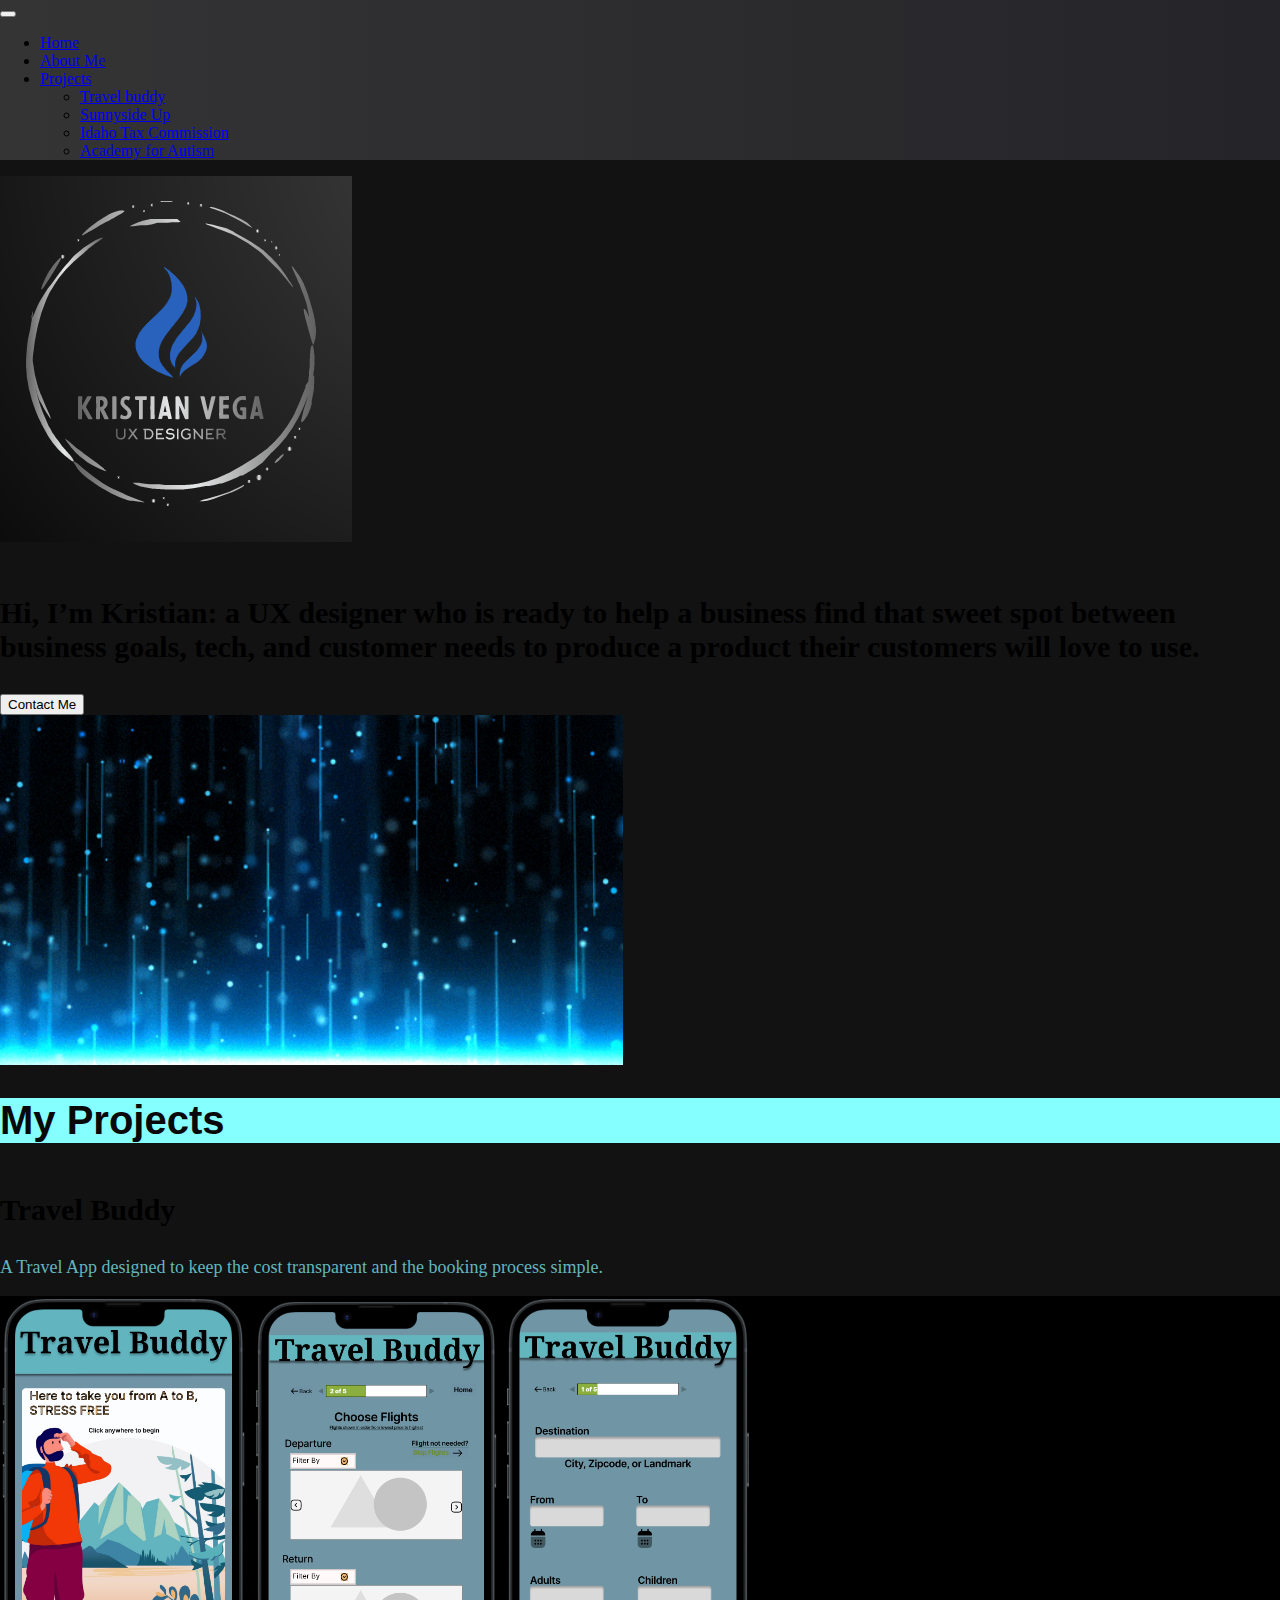
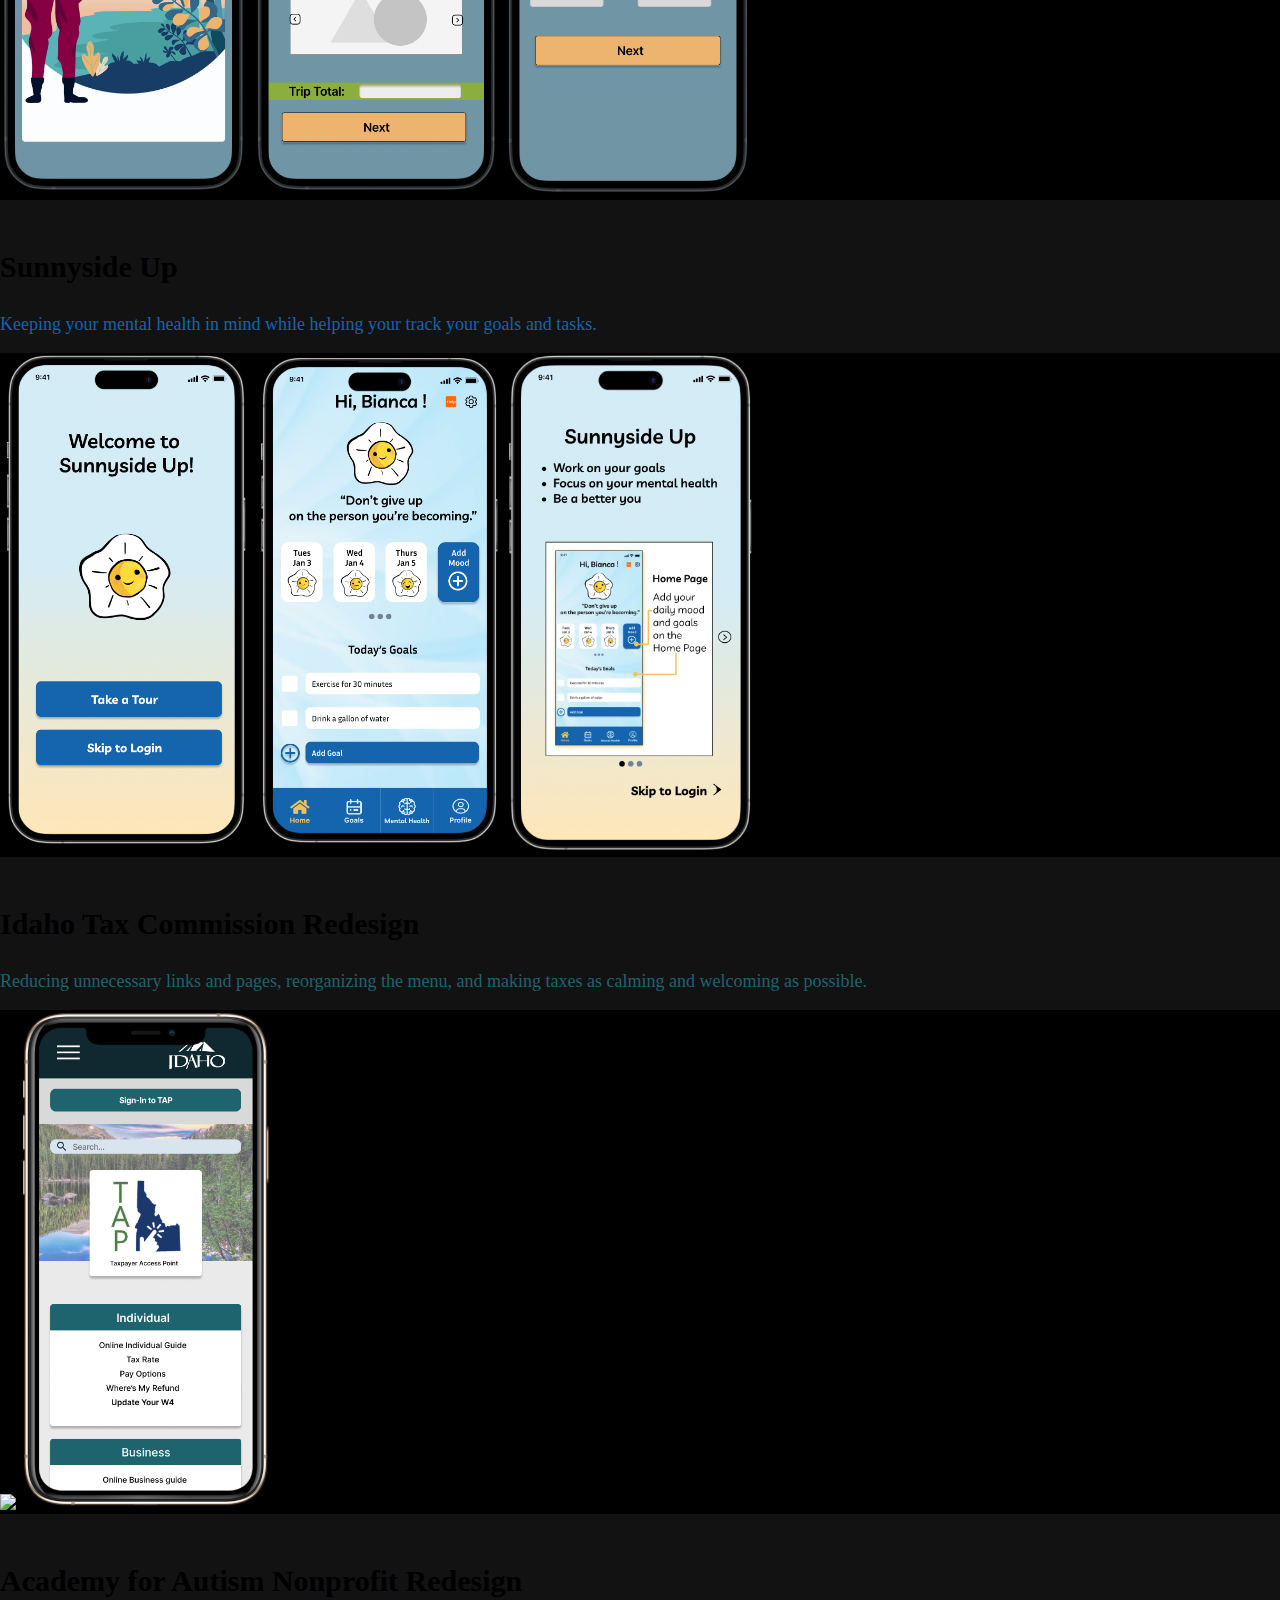
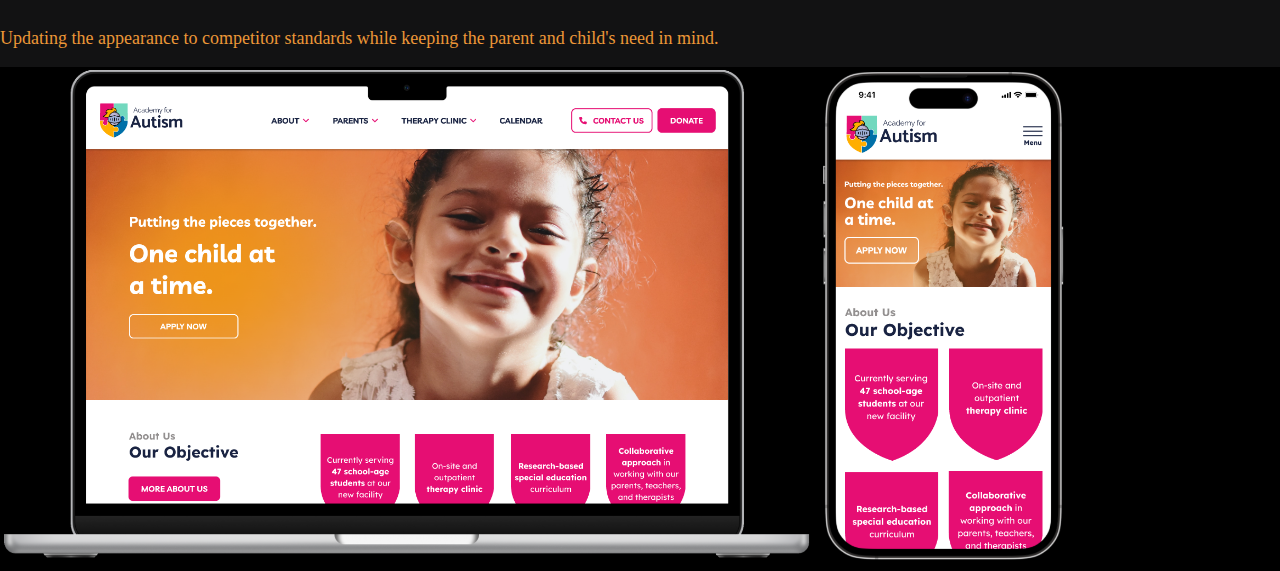
==== index.html @ 87b816de "first commit" ====
<!doctype html>
<html lang="en">
  <head>
    <!-- Required meta tags -->
    <meta charset="utf-8">
    <meta name="viewport" content="width=device-width, initial-scale=1">

    <!-- Add Bootstrap CSS Here on line 10-->
    <!-- This is REQUIRED for bootstrap to work correctly -->
    <link href="https://cdn.jsdelivr.net/npm/bootstrap@5.1.3/dist/css/bootstrap.min.css" rel="stylesheet" integrity="sha384-1BmE4kWBq78iYhFldvKuhfTAU6auU8tT94WrHftjDbrCEXSU1oBoqyl2QvZ6jIW3" crossorigin="anonymous">
    <!-- This stylesheet is an example of how you can add your own stylesheet 
        to customize bootstrap components. Notice how it is loaded 2nd to the 
        required bootstrap stylesheet. This is so our stylesheet will overwrite 
        bootstrap classes when we apply the same class but different styles 
        to the stylsheet 
    -->
    <link rel="stylesheet" href="./images/">
    <link rel="stylesheet" href="./css/style.css">
  </head>







<body>
   
  <nav class="navbar navbar-expand-lg navbar-dark gradient-custom">
    <div class="container-fluid">
      <a class="navbar-brand" href="#"></a>
      <button class="navbar-toggler" type="button" data-bs-toggle="collapse" data-bs-target="#navbarNavDropdown" aria-controls="navbarNavDropdown" aria-expanded="false" aria-label="Toggle navigation">
        <span class="navbar-toggler-icon"></span>
      </button>
      <div class="collapse navbar-collapse" id="navbarNavDropdown">
        <ul class="navbar-nav">
          <li class="nav-item">
            <a class="nav-link active" aria-current="page" href="#">Home</a>
          </li>
          <li class="nav-item">
            <a class="nav-link" href="#">About Me</a>
          </li>
          <li class="nav-item dropdown">
            <a class="nav-link dropdown-toggle" href="#" id="navbarDropdownMenuLink" role="button" data-bs-toggle="dropdown" aria-expanded="false">
              Projects
            </a>
            <ul class="dropdown-menu" aria-labelledby="navbarDropdownMenuLink">
              <li><a class="dropdown-item" href="#">Travel buddy</a></li>
              <li><a class="dropdown-item" href="#">Sunnyside Up</a></li>
              <li><a class="dropdown-item" href="#">Idaho Tax Commission</a></li>
              <li><a class="dropdown-item" href="#">Academy for Autism</a></li>
            </ul>
          </li>
        </ul>
      </div>
    </div>
  </nav>




<!--Hero -->
<div class="px-4 py-5 my-5 text-center">
<img class="d-block mx-auto mb-4" src="images/logo 1.PNG" class="img-fluid" alt="Responsive image">

<div class="col-lg-6 mx-auto">
  <h3 class="lead mb-4 text-light">Hi, I’m Kristian:
    a UX designer who is ready to help a business find that sweet spot between business goals, tech, and customer needs to produce a product their customers will love to use.</h3>
  <div class="d-grid gap-2 d-sm-flex justify-content-sm-center">
   
    <button type="button" class="btn btn-outline-light btn-lg px-4">Contact Me</button>
  </div>
</div>
</div>

    <img class="col-12 img-fluid" src="images/giphy.gif" style="height: 350px " >

    <div class="col-sm-6 col-md-12 col-xs-12 text-center text-light pb-5">
      <h2>My Projects</h2>
      <p style="font-size: 36px" >
    



      <div class="col-sm-6 col-md-12 col-xs-12">
        <div class="col-sm-6 col-md-12 col-xs-12 text-center text-light pt-5 pb-2">  

            <h3>Travel Buddy</h3>
             <p style="font-size:18px; color:#63b6be;">A Travel App designed to keep the cost transparent and the booking process simple.   </p>
          </div>

        <div class="thumbnail" style="border:none; background:rgb(0, 0, 0);">

        <div class="col-sm-4 col-md-12 col-xs-12 image-container text-center">
          <img src="images/travel buddy 1.PNG" style="height:500px ; " />
          <img src="images/travel buddy 2.PNG" style="height:500px; " />
          <img src="images/travel buddy 4.PNG" style="height:500px; " />
          
        </div>

       
        </div>




        <div class="col-sm-6 col-md-12 col-xs-12">
            <div class="col-sm-6 col-md-12 col-xs-12 text-center text-light pt-5 pb-2">  
    
                <h3>Sunnyside Up</h3>
                 <p style="font-size:18px; color:#1464ae;">Keeping your mental health in mind while helping your track your goals and tasks.   </p>
              </div>

            <div class="thumbnail" style="border:none; background:rgb(0, 0, 0);">
    
            <div class="col-sm-4 col-md-12 col-xs-12 image-container text-center">
              <img src="images/Sunnyside up1.PNG" style="height:500px; " />
              <img src="images/sunnyside up 2.PNG" style="height:500px; " />
              <img src="images/sunnyside 3.PNG" style="height:500px; " />
              
            </div>
    
           
            </div>


            
        <div class="col-sm-6 col-md-12 col-xs-12">
            <div class="col-sm-6 col-md-12 col-xs-12 text-center text-light pt-5 pb-2">  
    
                <h3>Idaho Tax Commission Redesign</h3>
                 <p style="font-size:18px; color:#1d646f;">Reducing unnecessary links and pages, reorganizing the menu, and making taxes as calming and welcoming as possible.   </p>
              </div>

            <div class="thumbnail" style="border:none; background:rgb(0, 0, 0);">
    
            <div class="col-sm-4 col-md-12 col-xs-12 image-container text-center">
              <img src="images/Idaho 2.PNG" style="height:500px; " />
              <img src="images/idaho 3.PNG" style="height:500px; " />
              
              
            </div>
    
           
            </div>


            <div class="col-sm-6 col-md-12 col-xs-12">
                <div class="col-sm-6 col-md-12 col-xs-12 text-center text-light pt-5 pb-2">  
        
                    <h3>Academy for Autism Nonprofit Redesign</h3>
                     <p style="font-size:18px; color:#ec9738;">Updating the appearance to competitor standards while keeping the parent and child's need in mind. </p>
                  </div>
    
                <div class="thumbnail" style="border:none; background:rgb(0, 0, 0);">
        
                <div class="col-sm-4 col-md-12 col-xs-12 image-container text-center">
                  <img src="images/Autism 1.PNG" style="height:500px; " />
                  <img src="images/autism 2.PNG" style="height:500px; " />
                  
                  
                </div>
        
               
                </div>

</div>




<script src="https://cdn.jsdelivr.net/npm/bootstrap@5.1.3/dist/js/bootstrap.bundle.min.js" integrity="sha384-ka7Sk0Gln4gmtz2MlQnikT1wXgYsOg+OMhuP+IlRH9sENBO0LRn5q+8nbTov4+1p" crossorigin="anonymous"></script>

    </body>
---- css/style.css ----
.row g-0{
    display: flex;
    justify-content: space-around;
 }


header{
    color: aliceblue;
}

h2 {
    font-size:  40px;
    color: rgb(9, 9, 9);
    background-color:#85ffff;
    font-family:'Segoe UI', Tahoma, Geneva, Verdana, sans-serif

}
h3 {
    font-size: 30px;
    margin-top: 50px;
}



.btn-lg:hover {
    background-color:#2861bdb9 ;
}
.img-fluid {
    display: block;
    max-width: 100%;
    height: auto;
}

 body {
    background-color: rgb(18, 18, 19);
    margin: 0;
  }

  .gradient-custom {
    background: linear-gradient(to right, rgb(52, 52, 53), rgb(37, 37, 41))
}
  

.card{
    background-color: black;
    padding: 0px;
    margin-bottom: 50px;
    
}
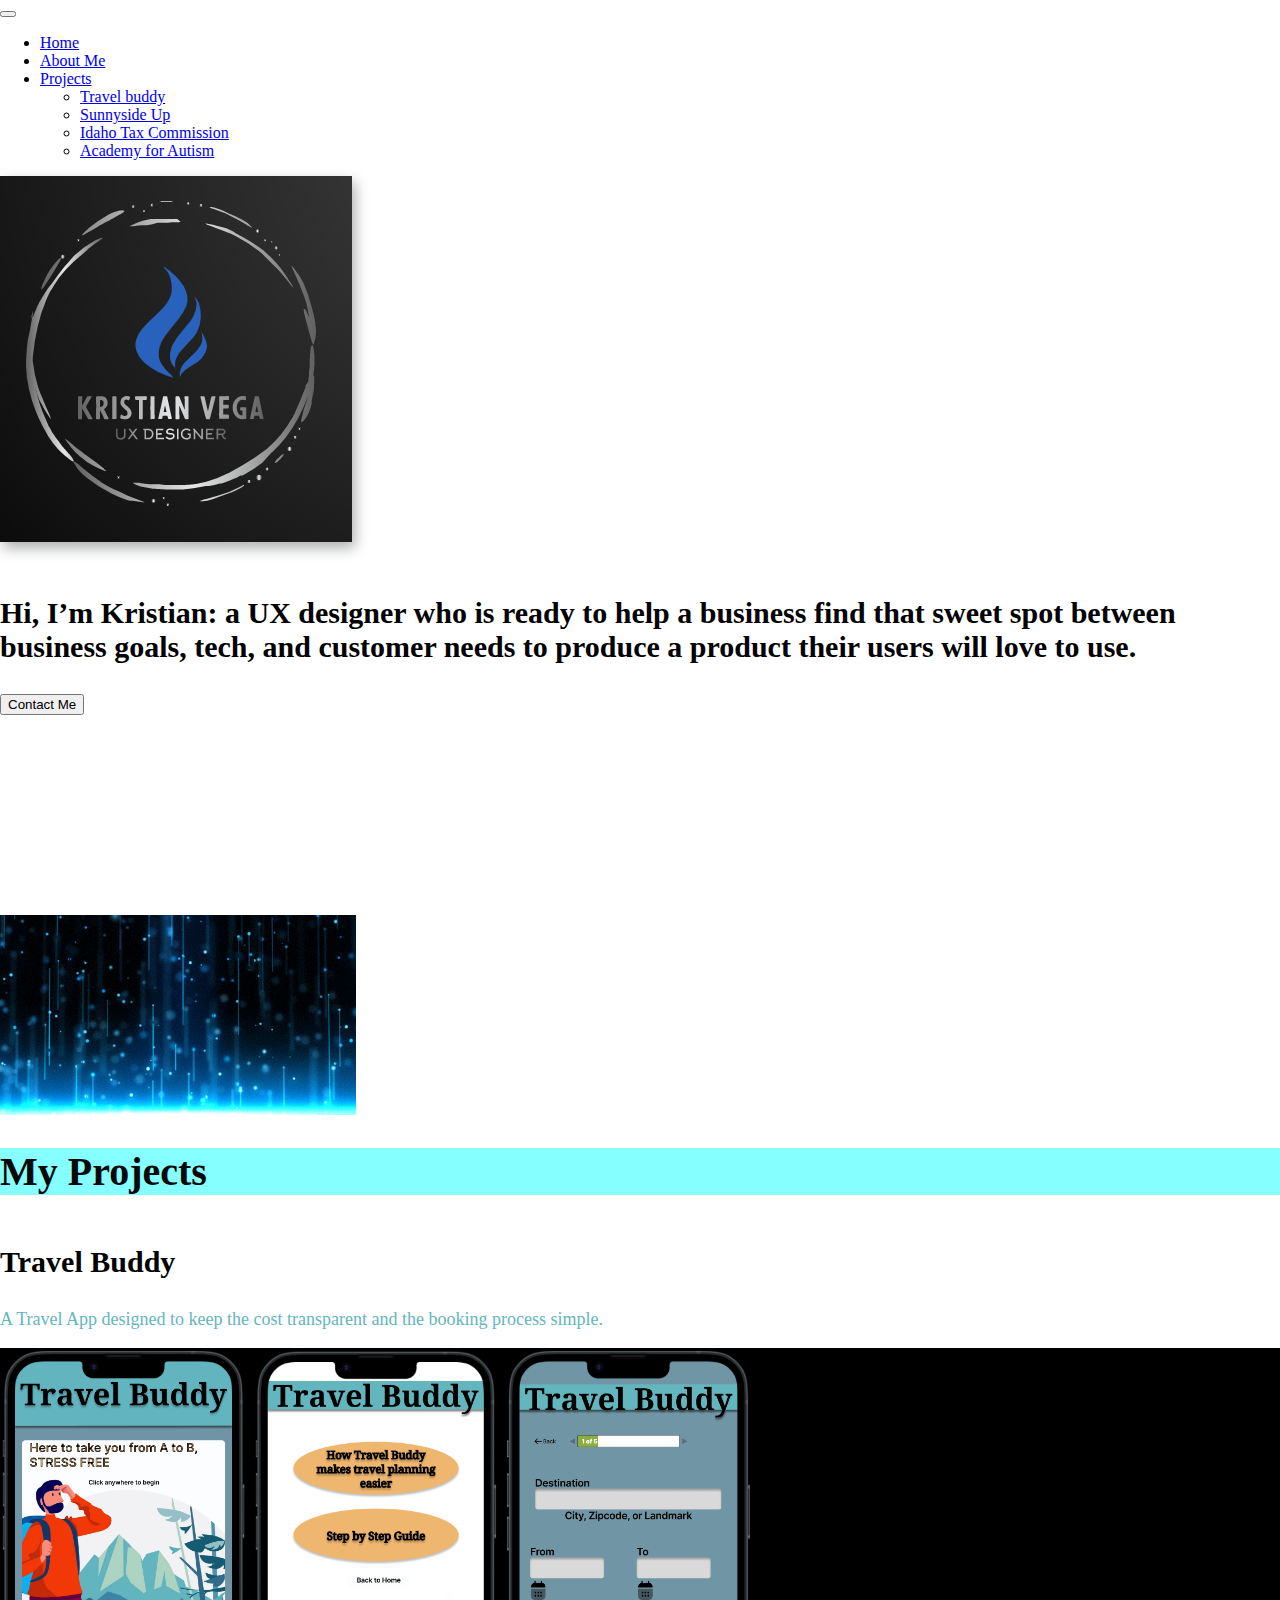
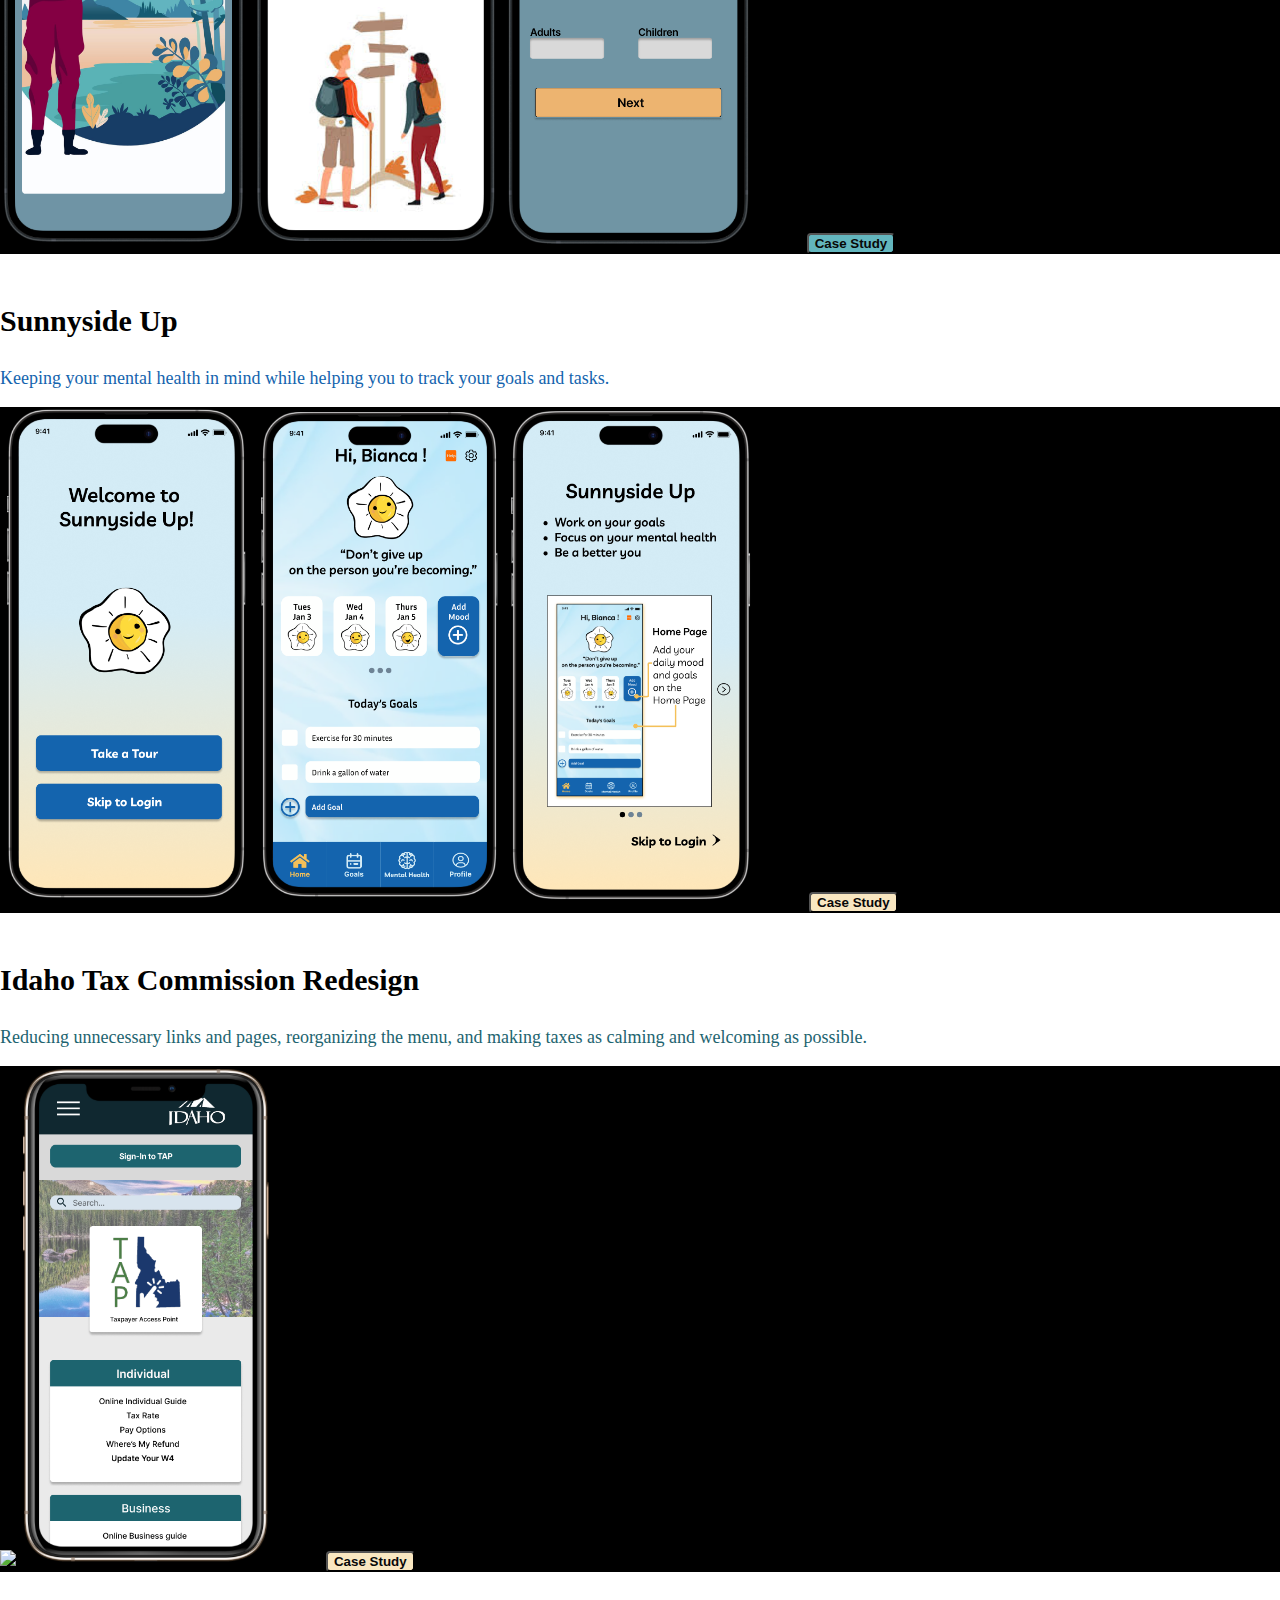
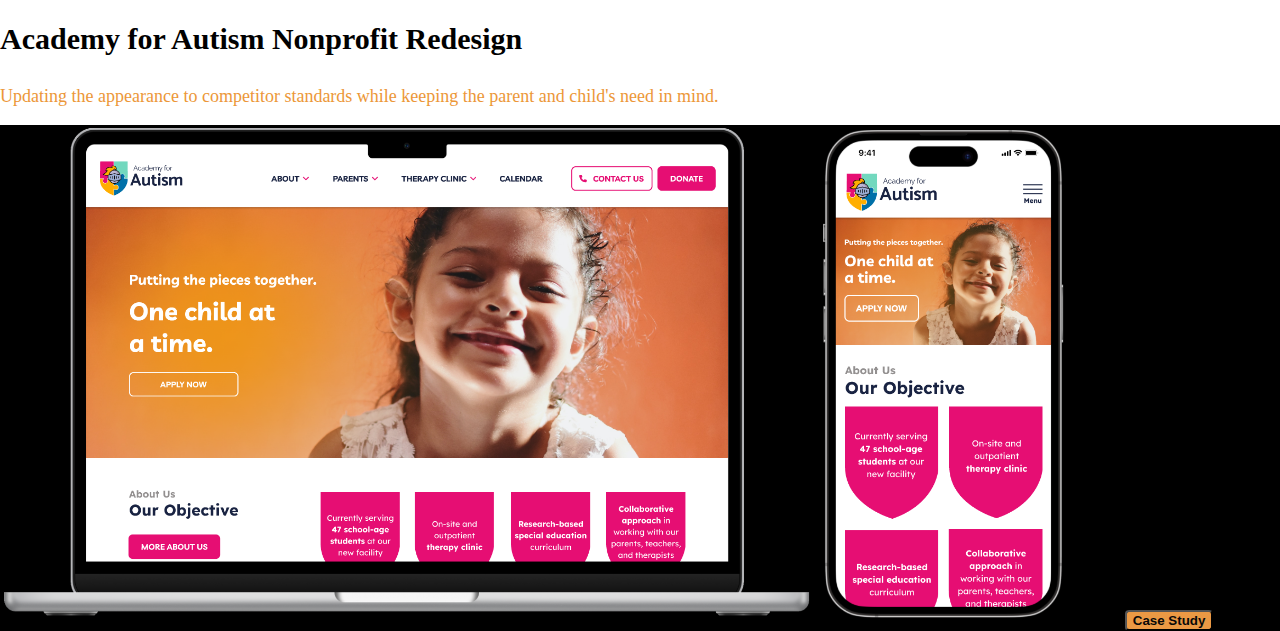
==== commit 84891f64: "april 18th" ====
--- a/index.html
+++ b/index.html
@@ -14,8 +14,16 @@
         bootstrap classes when we apply the same class but different styles 
         to the stylsheet 
     -->
-    <link rel="stylesheet" href="./images/">
+    <link rel="cursor" href="./js/cursor.js">
     <link rel="stylesheet" href="./css/style.css">
+
+    <style>
+      img.demo {
+         filter: brightness(120%);
+         filter: contrast(120%);
+         filter: drop-shadow(3px 6px 7px #acadad );
+      }
+      </style>
   </head>
 
 
@@ -26,8 +34,8 @@
 
 <body>
    
-  <nav class="navbar navbar-expand-lg navbar-dark gradient-custom">
-    <div class="container-fluid">
+  <nav class="navbar navbar-expand-lg navbar-dark gradient-custom ">
+    <div class="container-fluid ">
       <a class="navbar-brand" href="#"></a>
       <button class="navbar-toggler" type="button" data-bs-toggle="collapse" data-bs-target="#navbarNavDropdown" aria-controls="navbarNavDropdown" aria-expanded="false" aria-label="Toggle navigation">
         <span class="navbar-toggler-icon"></span>
@@ -60,12 +68,13 @@
 
 
 <!--Hero -->
+
 <div class="px-4 py-5 my-5 text-center">
-<img class="d-block mx-auto mb-4" src="images/logo 1.PNG" class="img-fluid" alt="Responsive image">
+<img class= "demo d-block mx-auto mb-4" src="images/logo 1.PNG" class="img-fluid" alt="Responsive image">
 
 <div class="col-lg-6 mx-auto">
   <h3 class="lead mb-4 text-light">Hi, I’m Kristian:
-    a UX designer who is ready to help a business find that sweet spot between business goals, tech, and customer needs to produce a product their customers will love to use.</h3>
+    a UX designer who is ready to help a business find that sweet spot between business goals, tech, and customer needs to produce a product their users will love to use.</h3>
   <div class="d-grid gap-2 d-sm-flex justify-content-sm-center">
    
     <button type="button" class="btn btn-outline-light btn-lg px-4">Contact Me</button>
@@ -73,11 +82,12 @@
 </div>
 </div>
 
-    <img class="col-12 img-fluid" src="images/giphy.gif" style="height: 350px " >
+    <img class="col-12 img-fluid pt-5" src="images/giphy.gif" style="height: 200px " >
 
-    <div class="col-sm-6 col-md-12 col-xs-12 text-center text-light pb-5">
+    <div class="col-sm-6 col-md-12 col-xs-12 text-center text-light pt--1 pb-5">
       <h2>My Projects</h2>
-      <p style="font-size: 36px" >
+      
+      <p style="font-size: 36px" ></p>
     
 
 
@@ -89,13 +99,13 @@
              <p style="font-size:18px; color:#63b6be;">A Travel App designed to keep the cost transparent and the booking process simple.   </p>
           </div>
 
-        <div class="thumbnail" style="border:none; background:rgb(0, 0, 0);">
+        <div class="background" style="border:none; background:rgb(0, 0, 0)";>
 
         <div class="col-sm-4 col-md-12 col-xs-12 image-container text-center">
-          <img src="images/travel buddy 1.PNG" style="height:500px ; " />
-          <img src="images/travel buddy 2.PNG" style="height:500px; " />
-          <img src="images/travel buddy 4.PNG" style="height:500px; " />
-          
+          <img src="images/travel buddy 1.PNG" style="height:500px " />
+          <img src="images/travel 5.PNG" style="height:500px " />
+          <img src="images/travel buddy 4.PNG" style="height:500px " />
+        <button href="#" class="travelBtn btn-xl ">Case Study</a>
         </div>
 
        
@@ -108,16 +118,17 @@
             <div class="col-sm-6 col-md-12 col-xs-12 text-center text-light pt-5 pb-2">  
     
                 <h3>Sunnyside Up</h3>
-                 <p style="font-size:18px; color:#1464ae;">Keeping your mental health in mind while helping your track your goals and tasks.   </p>
+                 <p style="font-size:18px; color:#1464ae;">Keeping your mental health in mind while helping you to track your goals and tasks.   </p>
               </div>
 
-            <div class="thumbnail" style="border:none; background:rgb(0, 0, 0);">
+            <div class="background" style="border:none; background:rgb(0, 0, 0);">
     
             <div class="col-sm-4 col-md-12 col-xs-12 image-container text-center">
-              <img src="images/Sunnyside up1.PNG" style="height:500px; " />
-              <img src="images/sunnyside up 2.PNG" style="height:500px; " />
-              <img src="images/sunnyside 3.PNG" style="height:500px; " />
               
+                <img src="images/Sunnyside up1.PNG" style="height:500px; " />
+                <img src="images/sunnyside up 2.PNG" style="height:500px; " />
+                <img src="images/sunnnyside4.PNG" style="height:500px; " />
+                <button href="#" class="sunnyBtn btn-xl">Case Study</a>
             </div>
     
            
@@ -132,11 +143,12 @@
                  <p style="font-size:18px; color:#1d646f;">Reducing unnecessary links and pages, reorganizing the menu, and making taxes as calming and welcoming as possible.   </p>
               </div>
 
-            <div class="thumbnail" style="border:none; background:rgb(0, 0, 0);">
+            <div class="background" style="border:none; background:rgb(0, 0, 0);">
     
             <div class="col-sm-4 col-md-12 col-xs-12 image-container text-center">
               <img src="images/Idaho 2.PNG" style="height:500px; " />
               <img src="images/idaho 3.PNG" style="height:500px; " />
+              <button href="#" class="idahoBtn btn-xl">Case Study</a>
               
               
             </div>
@@ -155,8 +167,10 @@
                 <div class="thumbnail" style="border:none; background:rgb(0, 0, 0);">
         
                 <div class="col-sm-4 col-md-12 col-xs-12 image-container text-center">
+                  
                   <img src="images/Autism 1.PNG" style="height:500px; " />
                   <img src="images/autism 2.PNG" style="height:500px; " />
+                  <button href="#" class="academyBtn btn-xl">Case Study</a>
                   
                   
                 </div>
@@ -171,5 +185,6 @@
 
 <script src="https://cdn.jsdelivr.net/npm/bootstrap@5.1.3/dist/js/bootstrap.bundle.min.js" integrity="sha384-ka7Sk0Gln4gmtz2MlQnikT1wXgYsOg+OMhuP+IlRH9sENBO0LRn5q+8nbTov4+1p" crossorigin="anonymous"></script>
 
-    </body>
-    +</body>
+    
+</html>--- a/css/style.css
+++ b/css/style.css
@@ -6,6 +6,12 @@
     justify-content: space-around;
  }
 
+ .nav-item:hover {
+    background-color: #2861bdb9;
+    color: white;
+    text-decoration: underline;
+    border-radius: 8px;
+ }
 
 header{
     color: aliceblue;
@@ -15,7 +21,8 @@
     font-size:  40px;
     color: rgb(9, 9, 9);
     background-color:#85ffff;
-    font-family:'Segoe UI', Tahoma, Geneva, Verdana, sans-serif
+    font-family: Georgia, 'Times New Roman', Times, serif;
+    font-weight: 600;
 
 }
 h3 {
@@ -32,26 +39,93 @@
     display: block;
     max-width: 100%;
     height: auto;
+
 }
 
  body {
-    background-color: rgb(18, 18, 19);
+   background:url("../images/wp2733024.jpg");
+   
     margin: 0;
   }
 
   .gradient-custom {
-    background: linear-gradient(to right, rgb(52, 52, 53), rgb(37, 37, 41))
+    background:transparent;
 }
   
 
 .card{
-    background-color: black;
+    
+    background-color: rgb(7, 7, 7);
+    margin-left: 50px;
+
     padding: 0px;
     margin-bottom: 50px;
     
 }
 
+.background {
+    background-size: contain;
+}
+
+  
+ .travelBtn{
+    color:rgb(8, 8, 8);
+    border-radius: 4px;
+   font-weight:bold;
+    background-color: #63b6be;
+    margin-left: 50px;
+    
+ }
+ .travelBtn:hover {
+    background-color:#edb470;
+    
+ }
+
+.img-fluid {
+    margin-top: 200px;
+    padding-bottom: -10px;
+}
+
+.sunnyBtn{
+    color:rgb(8, 8, 8);
+    border-radius: 4px;
+   font-weight:bold;
+    background-color:#f9e7c1;
+    margin-left: 50px;
+    
+ }
+
+ .sunnyBtn:hover {
+    background-color:#1464ae;
+    color: white;
+ }
+
+ .idahoBtn{
+    color:rgb(8, 8, 8);
+    border-radius: 4px;
+   font-weight:bold;
+    background-color:#f9e7c1;
+    margin-left: 50px;
+    
+ }
+ .idahoBtn:hover{
+    background-color: #1d646f;
+    color: white;
+ }
+
+ .academyBtn{
+    color:rgb(8, 8, 8);
+    border-radius: 4px;
+   font-weight:bold;
+    background-color:#eb9944;
+    margin-left: 50px;
+    
+ }
+ .academyBtn:hover{
+    background-color: #e60e73;
+    color: white;
+ }
 
 
-  
+
  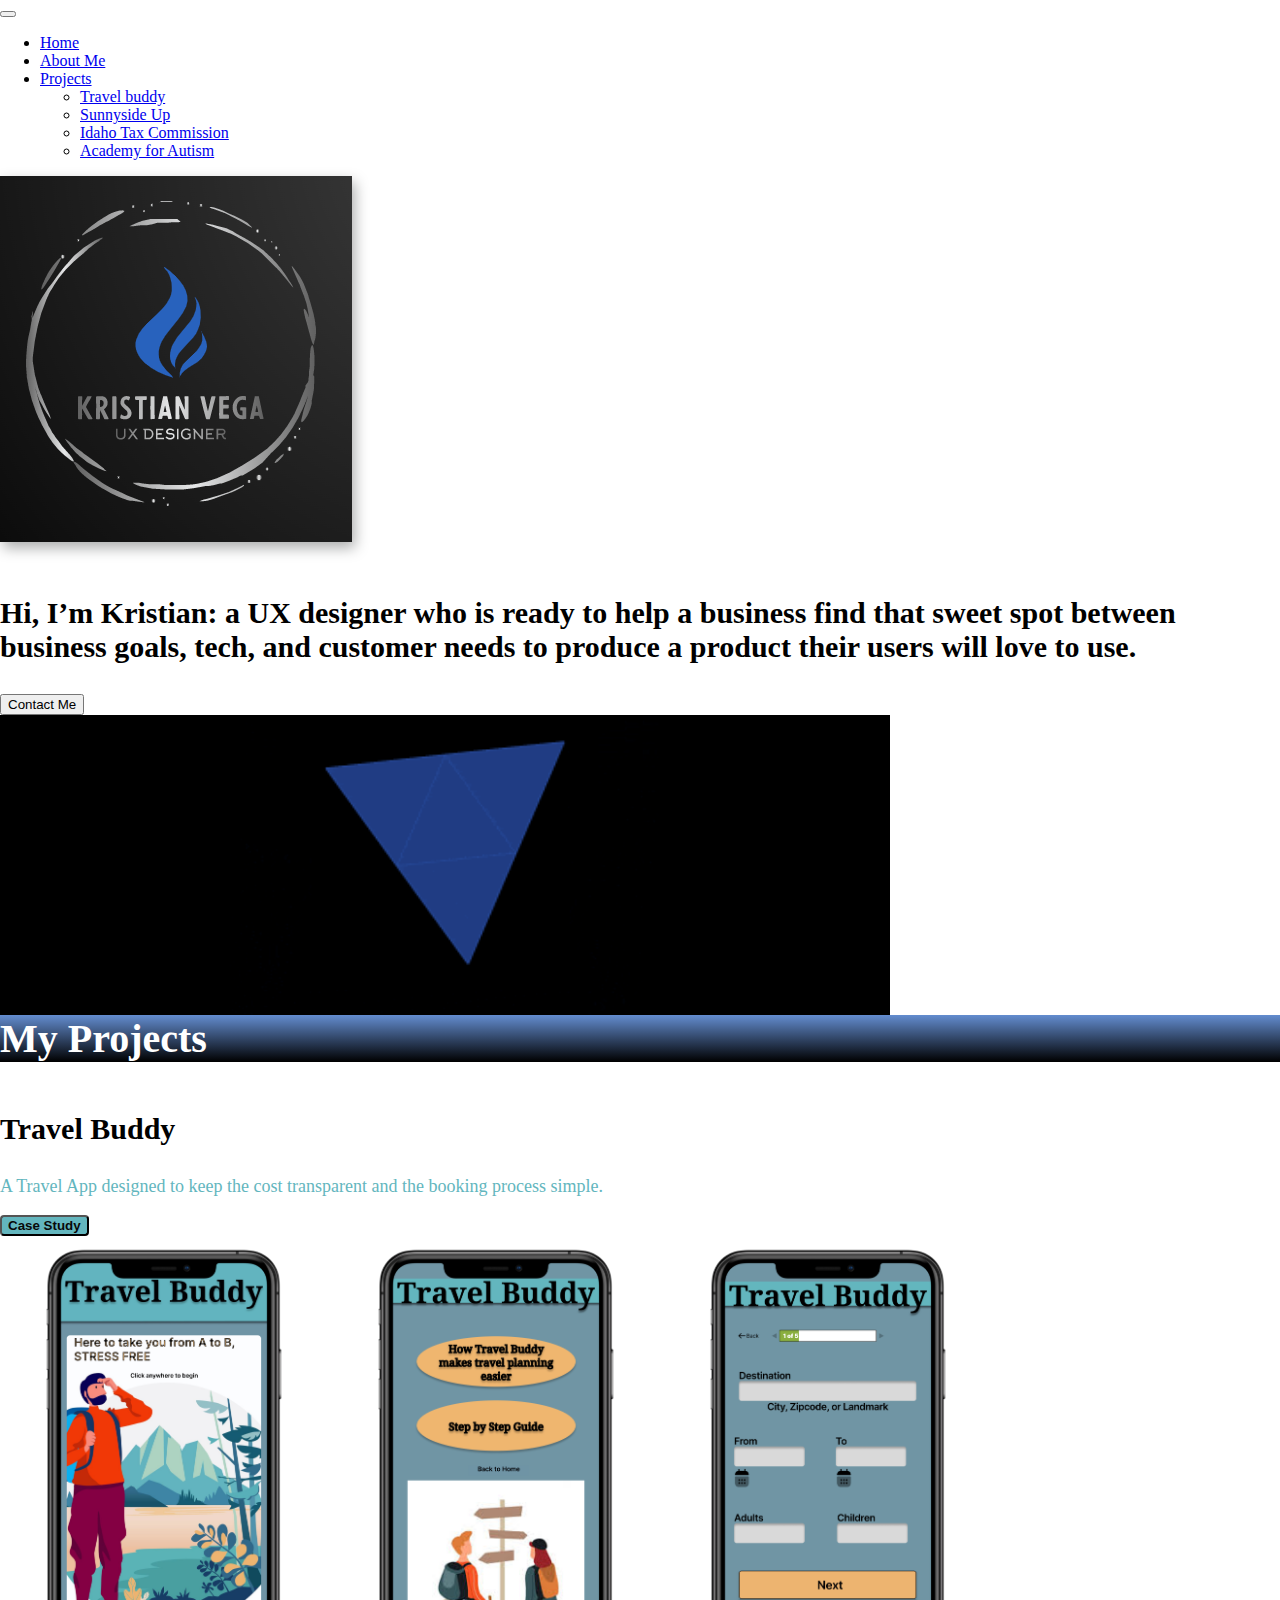
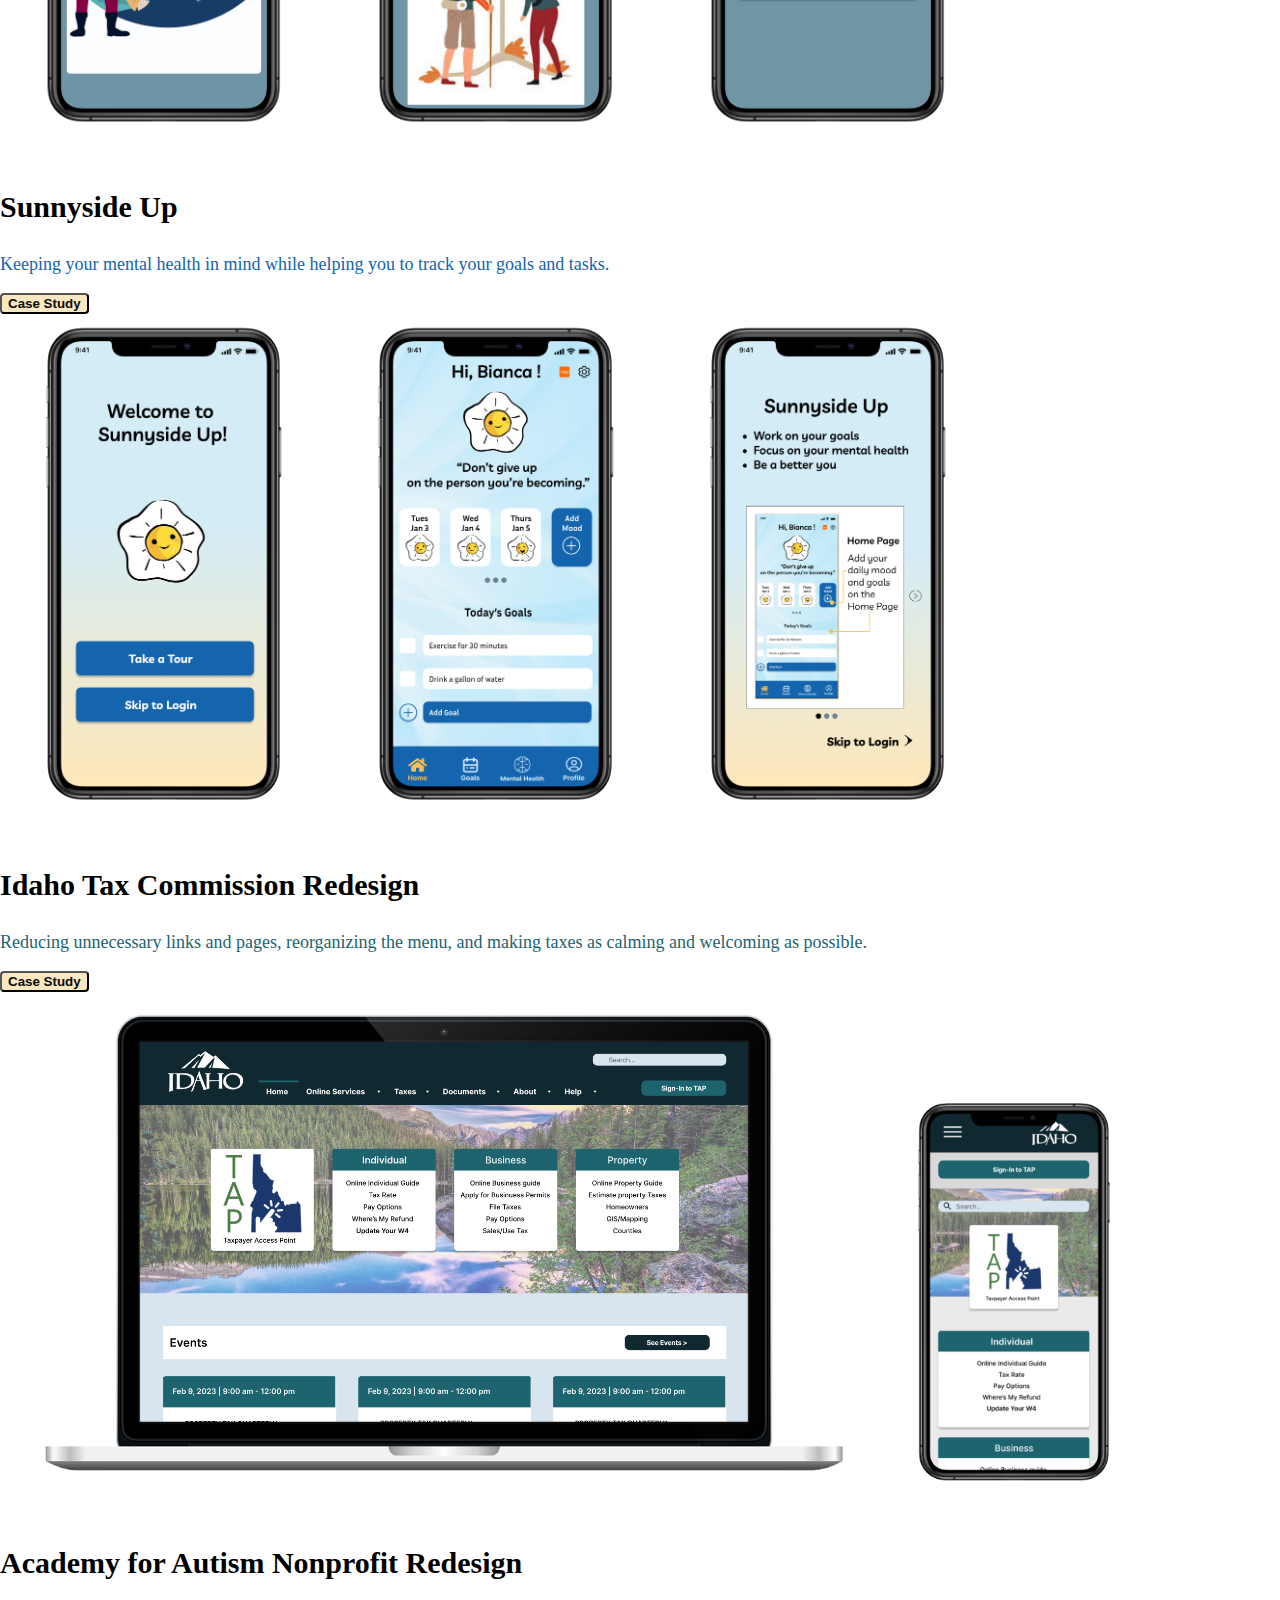
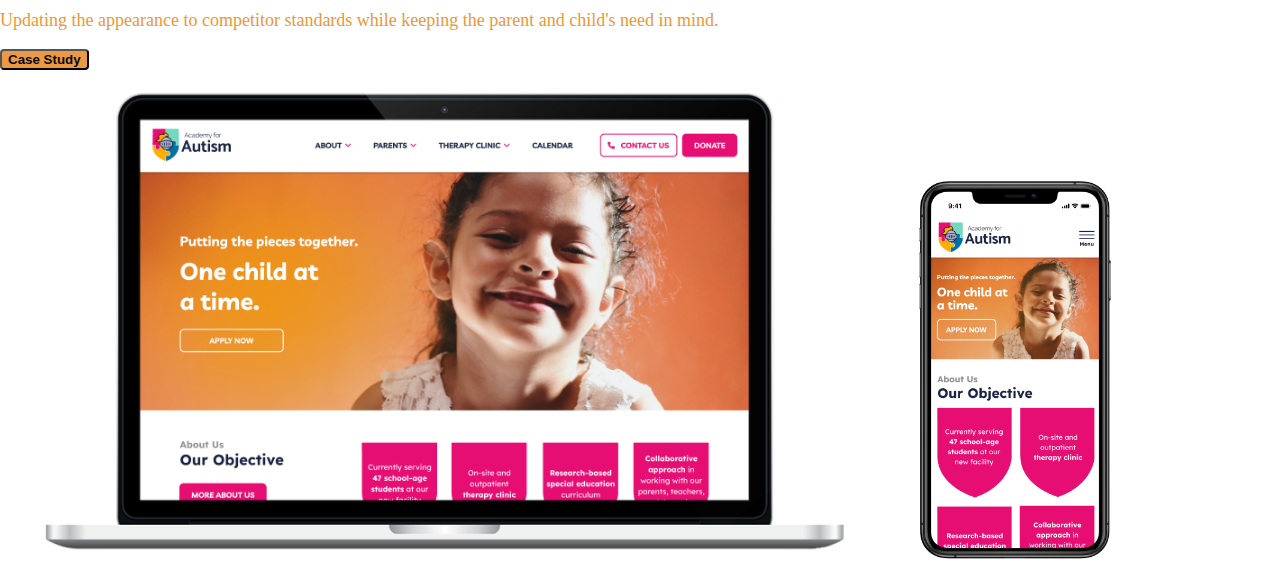
==== commit b708375f: "screenshots background removal and new gif" ====
--- a/index.html
+++ b/index.html
@@ -17,13 +17,10 @@
     <link rel="cursor" href="./js/cursor.js">
     <link rel="stylesheet" href="./css/style.css">
 
-    <style>
-      img.demo {
-         filter: brightness(120%);
-         filter: contrast(120%);
-         filter: drop-shadow(3px 6px 7px #acadad );
-      }
-      </style>
+
+
+
+   
   </head>
 
 
@@ -72,6 +69,15 @@
 <div class="px-4 py-5 my-5 text-center">
 <img class= "demo d-block mx-auto mb-4" src="images/logo 1.PNG" class="img-fluid" alt="Responsive image">
 
+ <!--logo shadow-->
+ <style>
+  img.demo {
+     filter: brightness(120%);
+     filter: contrast(120%);
+     filter: drop-shadow(3px 6px 7px #acadad );
+  }
+  </style>
+
 <div class="col-lg-6 mx-auto">
   <h3 class="lead mb-4 text-light">Hi, I’m Kristian:
     a UX designer who is ready to help a business find that sweet spot between business goals, tech, and customer needs to produce a product their users will love to use.</h3>
@@ -81,13 +87,13 @@
   </div>
 </div>
 </div>
-
-    <img class="col-12 img-fluid pt-5" src="images/giphy.gif" style="height: 200px " >
-
-    <div class="col-sm-6 col-md-12 col-xs-12 text-center text-light pt--1 pb-5">
-      <h2>My Projects</h2>
+<div class="crop-container">
+    <img class=" col-12 img-fluid pt-2" src="images/blue pyramid.gif" style="height: 500px " >
+  </div>
+    <div class="col-sm-6 col-md-12 col-xs-12 text-center text-light   pb-5">
+      <h2 class="py-3">My Projects</h2>
       
-      <p style="font-size: 36px" ></p>
+     
     
 
 
@@ -97,15 +103,17 @@
 
             <h3>Travel Buddy</h3>
              <p style="font-size:18px; color:#63b6be;">A Travel App designed to keep the cost transparent and the booking process simple.   </p>
-          </div>
-
-        <div class="background" style="border:none; background:rgb(0, 0, 0)";>
+             <button href="#" class="travelBtn btn-md ">Case Study</a>
+            </div>
+          
+
+        <div class="background" style="border:none; ";>
 
         <div class="col-sm-4 col-md-12 col-xs-12 image-container text-center">
-          <img src="images/travel buddy 1.PNG" style="height:500px " />
-          <img src="images/travel 5.PNG" style="height:500px " />
-          <img src="images/travel buddy 4.PNG" style="height:500px " />
-        <button href="#" class="travelBtn btn-xl ">Case Study</a>
+          <img src="images/travel1.png" style="height:500px " />
+          <img src="images/travel3.png" style="height:500px " />
+          <img src="images/travel2.png" style="height:500px " />
+        
         </div>
 
        
@@ -119,16 +127,17 @@
     
                 <h3>Sunnyside Up</h3>
                  <p style="font-size:18px; color:#1464ae;">Keeping your mental health in mind while helping you to track your goals and tasks.   </p>
-              </div>
-
-            <div class="background" style="border:none; background:rgb(0, 0, 0);">
+                 <button href="#" class="sunnyBtn btn-xl">Case Study</a>
+                </div>
+
+            <div class="background" style="border:none;">
     
             <div class="col-sm-4 col-md-12 col-xs-12 image-container text-center">
               
-                <img src="images/Sunnyside up1.PNG" style="height:500px; " />
-                <img src="images/sunnyside up 2.PNG" style="height:500px; " />
-                <img src="images/sunnnyside4.PNG" style="height:500px; " />
-                <button href="#" class="sunnyBtn btn-xl">Case Study</a>
+                <img src="images/sunny1.png" style="height:500px; " />
+                <img src="images/sunny2.png" style="height:500px; " />
+                <img src="images/sunny3.png" style="height:500px; " />
+               
             </div>
     
            
@@ -141,14 +150,15 @@
     
                 <h3>Idaho Tax Commission Redesign</h3>
                  <p style="font-size:18px; color:#1d646f;">Reducing unnecessary links and pages, reorganizing the menu, and making taxes as calming and welcoming as possible.   </p>
-              </div>
-
-            <div class="background" style="border:none; background:rgb(0, 0, 0);">
+                 <button href="#" class="idahoBtn btn-xl">Case Study</a>
+                </div>
+
+            <div class="background" style="border:none;">
     
             <div class="col-sm-4 col-md-12 col-xs-12 image-container text-center">
-              <img src="images/Idaho 2.PNG" style="height:500px; " />
-              <img src="images/idaho 3.PNG" style="height:500px; " />
-              <button href="#" class="idahoBtn btn-xl">Case Study</a>
+              <img src="images/Idaho2.png" style="height:500px; " />
+              <img src="images/idahocell.png" style="height:400px; " />
+             
               
               
             </div>
@@ -162,15 +172,16 @@
         
                     <h3>Academy for Autism Nonprofit Redesign</h3>
                      <p style="font-size:18px; color:#ec9738;">Updating the appearance to competitor standards while keeping the parent and child's need in mind. </p>
-                  </div>
-    
-                <div class="thumbnail" style="border:none; background:rgb(0, 0, 0);">
+                     <button href="#" class="academyBtn btn-xl ">Case Study</a>
+                    </div>
+    
+                <div class="background" style="border:none;">
         
                 <div class="col-sm-4 col-md-12 col-xs-12 image-container text-center">
                   
-                  <img src="images/Autism 1.PNG" style="height:500px; " />
-                  <img src="images/autism 2.PNG" style="height:500px; " />
-                  <button href="#" class="academyBtn btn-xl">Case Study</a>
+                  <img src="images/autism1.png" style="height:500px; " />
+                  <img src="images/autismcell.png" style="height:400px; " />
+                 
                   
                   
                 </div>
--- a/css/style.css
+++ b/css/style.css
@@ -17,12 +17,27 @@
     color: aliceblue;
 }
 
+.crop-container {
+    width: 100%;
+    height: 300px;
+    overflow: hidden;
+   
+    
+}
+.crop-container img {
+    margin-top: -140px;
+  align-self: center;
+  
+}
+
 h2 {
     font-size:  40px;
-    color: rgb(9, 9, 9);
-    background-color:#85ffff;
-    font-family: Georgia, 'Times New Roman', Times, serif;
+    color: white;
+     
+   margin-top: 0px;
+    font-family:Cambria, Cochin, Georgia, Times, 'Times New Roman', serif;
     font-weight: 600;
+    background: linear-gradient(0deg, black, #2861bdb9 100%) ;
 
 }
 h3 {
@@ -48,9 +63,7 @@
     margin: 0;
   }
 
-  .gradient-custom {
-    background:transparent;
-}
+
   
 
 .card{
@@ -73,7 +86,8 @@
     border-radius: 4px;
    font-weight:bold;
     background-color: #63b6be;
-    margin-left: 50px;
+    margin-bottom: 0px;
+    
     
  }
  .travelBtn:hover {
@@ -91,7 +105,8 @@
     border-radius: 4px;
    font-weight:bold;
     background-color:#f9e7c1;
-    margin-left: 50px;
+    margin-bottom: 0px;
+    
     
  }
 
@@ -105,7 +120,8 @@
     border-radius: 4px;
    font-weight:bold;
     background-color:#f9e7c1;
-    margin-left: 50px;
+    margin-bottom: 0px;
+    
     
  }
  .idahoBtn:hover{
@@ -118,7 +134,8 @@
     border-radius: 4px;
    font-weight:bold;
     background-color:#eb9944;
-    margin-left: 50px;
+    margin-bottom: 0px;
+    
     
  }
  .academyBtn:hover{
